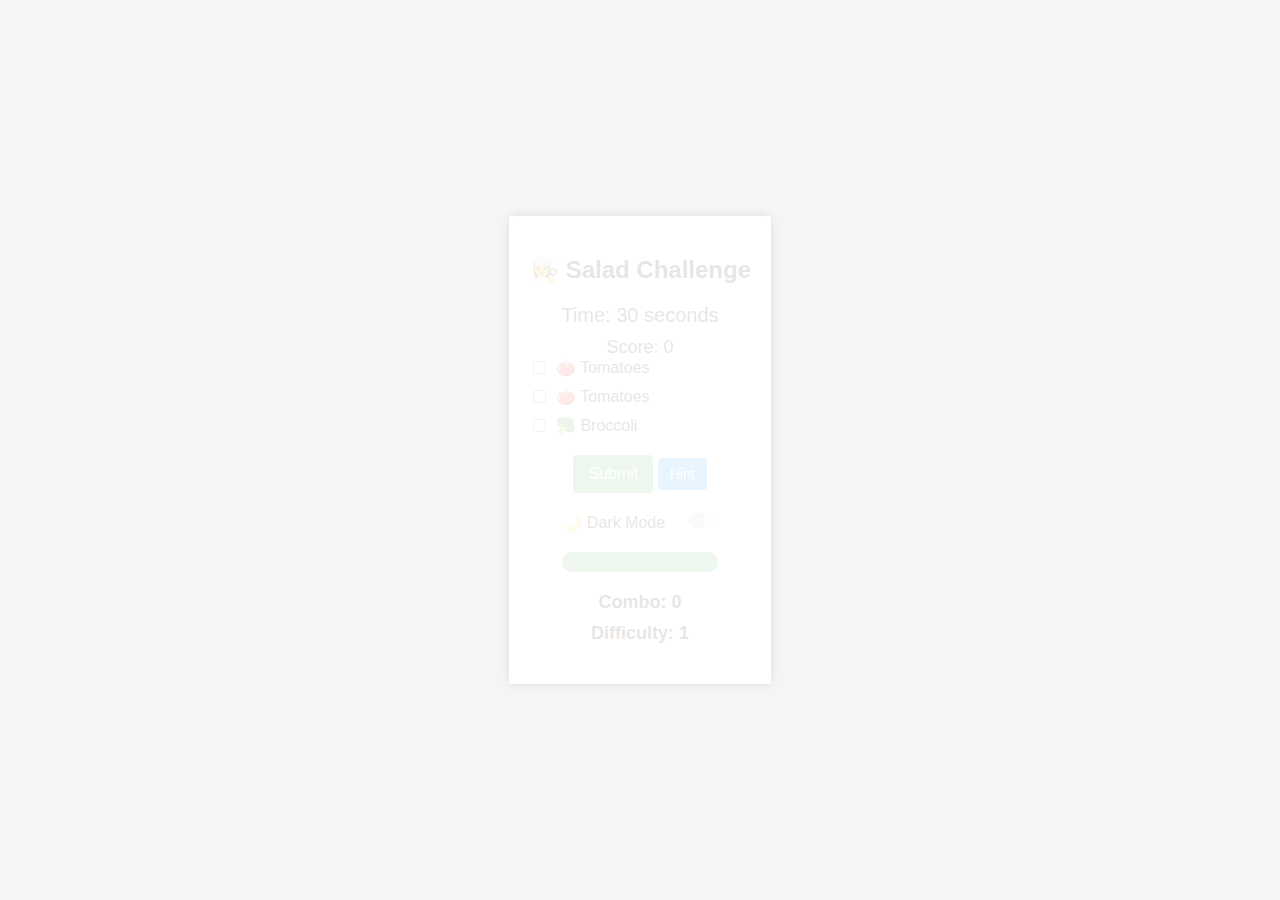
==== index.html @ 380d51a6 "Create index.html." ====
<!DOCTYPE html>
<html lang="en">
<head>
  <meta charset="UTF-8">
  <meta name="viewport" content="width=device-width, initial-scale=1.0">
  <title>👩‍🍳 Recipe Master Pro</title>
  <style>
    body {
      font-family: 'Segoe UI', Tahoma, Geneva, Verdana, sans-serif;
      background-color: #f5f5f5;
      margin: 0;
      display: flex;
      align-items: center;
      justify-content: center;
      height: 100vh;
      transition: background-color 0.3s;
    }

    #game-container {
      background-color: white;
      border-radius: 8px;
      padding: 20px;
      box-shadow: 0 0 10px rgba(0, 0, 0, 0.1);
      transition: background-color 0.3s;
      text-align: center;
      position: relative;
    }

    .ingredient {
      display: flex;
      align-items: center;
      margin-bottom: 10px;
    }

    .ingredient input {
      margin-right: 10px;
    }

    #submit-btn {
      background-color: #4caf50;
      color: white;
      padding: 10px 15px;
      border: none;
      border-radius: 4px;
      cursor: pointer;
      font-size: 16px;
      margin-top: 10px;
      transition: background-color 0.3s;
    }

    #timer {
      font-size: 20px;
      margin-top: 20px;
    }

    #score {
      font-size: 18px;
      margin-top: 10px;
    }

    #dark-mode-toggle {
      margin-top: 20px;
      display: flex;
      align-items: center;
      justify-content: center;
    }

    #dark-mode-toggle label {
      margin-left: 5px;
    }

    #dark-mode-toggle input {
      margin-left: 10px;
      opacity: 0;
      width: 0;
      height: 0;
    }

    .slider {
      position: relative;
      display: inline-block;
      width: 30px;
      height: 15px;
      background-color: #ccc;
      border-radius: 15px;
      transition: background-color 0.3s;
      cursor: pointer;
    }

    .slider:before {
      position: absolute;
      content: '';
      width: 15px;
      height: 15px;
      background-color: white;
      border-radius: 50%;
      transition: transform 0.3s;
    }

    .slider.dark-mode {
      background-color: #4caf50;
    }

    .slider.dark-mode:before {
      transform: translateX(15px);
    }

    #food-title {
      font-size: 24px;
      margin-top: 20px;
      font-weight: bold;
    }

    #start-countdown {
      position: absolute;
      top: 0;
      left: 0;
      width: 100%;
      height: 100%;
      background-color: rgba(255, 255, 255, 0.9);
      display: flex;
      align-items: center;
      justify-content: center;
      font-size: 36px;
      font-weight: bold;
      color: #4caf50;
      z-index: 1;
    }

    #game-over-message {
      font-size: 24px;
      font-weight: bold;
      color: #f44336;
      margin-top: 20px;
    }

    #progress-bar-container {
      margin-top: 20px;
      width: 100%;
      display: flex;
      align-items: center;
      justify-content: center;
    }

    #progress-bar {
      width: 70%;
      height: 20px;
      background-color: #e0e0e0;
      border-radius: 10px;
      overflow: hidden;
    }

    #progress-bar-inner {
      height: 100%;
      background-color: #4caf50;
      border-radius: 10px;
      transition: width 1s linear;
    }

    #hint-btn {
      background-color: #2196f3;
      color: white;
      padding: 8px 12px;
      border: none;
      border-radius: 4px;
      cursor: pointer;
      font-size: 14px;
      margin-top: 10px;
      transition: background-color 0.3s;
    }

    #combo-container {
      margin-top: 20px;
      font-size: 18px;
      font-weight: bold;
    }

    #difficulty-level {
      margin-top: 10px;
      font-size: 18px;
      font-weight: bold;
    }
  </style>
</head>
<body>
  <div id="game-container">
    <div id="start-countdown"></div>
    <h1 id="food-title">👩‍🍳 Recipe Master Pro</h1>
    <div id="timer">Time: <span id="time">30</span> seconds</div>
    <div id="score">Score: <span id="score-value">0</span></div>

    <div id="ingredients-container"></div>

    <button id="submit-btn" onclick="submitGuess()">Submit</button>
    <button id="hint-btn" onclick="getHint()">Hint</button>

    <div id="dark-mode-toggle">
      🌙 Dark Mode
      <label class="switch" for="dark-mode-checkbox">
        <input type="checkbox" id="dark-mode-checkbox" onclick="toggleDarkMode()">
        <span class="slider"></span>
      </label>
    </div>

    <div id="progress-bar-container">
      <div id="progress-bar">
        <div id="progress-bar-inner"></div>
      </div>
    </div>

    <div id="combo-container">Combo: <span id="combo">0</span></div>
    <div id="difficulty-level">Difficulty: <span id="difficulty">1</span></div>

    <div id="game-over-message"></div>
  </div>

  <script>
    let timer;
    let timeRemaining = 30;
    let score = 0;
    let combo = 0;
    let difficulty = 1;
    let isGameRunning = false;
    let hintUsed = false;
    let bonusRoundActive = false;
    let bonusRoundTime = 10;

    function startGame() {
      isGameRunning = true;
      hintUsed = false;
      bonusRoundActive = false;
      combo = 0;
      difficulty = 1;
      updateFoodTitle();
      generateIngredients();
      updateTimer();
      timer = setInterval(updateTimer, 1000);
      startCountdown();
    }

    function updateFoodTitle() {
      const foodTitle = document.getElementById('food-title');
      const foodOptions = ['Pizza', 'Burger', 'Sushi', 'Pasta', 'Salad', 'Tacos', 'Ice Cream', 'Smoothie'];
      const randomFood = foodOptions[Math.floor(Math.random() * foodOptions.length)];
      foodTitle.textContent = `👩‍🍳 ${randomFood} Challenge`;
    }

    function generateIngredients() {
      const ingredientsContainer = document.getElementById('ingredients-container');
      ingredientsContainer.innerHTML = '';

      const difficultyFactors = [1, 2, 3]; // Adjust difficulty levels as needed

      for (let i = 0; i < (bonusRoundActive ? 4 : 3); i++) {
        const randomIndex = Math.floor(Math.random() * difficultyFactors.length);
        const ingredientDifficulty = difficultyFactors[randomIndex];
        const ingredient = getIngredientByDifficulty(ingredientDifficulty);

        const ingredientDiv = document.createElement('div');
        ingredientDiv.className = 'ingredient';
        ingredientDiv.innerHTML = `
          <input type="checkbox" id="ingredient${i}" class="ingredient-checkbox">
          <label for="ingredient${i}">${ingredient}</label>
        `;

        ingredientsContainer.appendChild(ingredientDiv);
      }
    }

    function getIngredientByDifficulty(difficulty) {
      const ingredients = {
        1: ['🍅 Tomatoes', '🥦 Broccoli', '🍤 Shrimp', '🧀 Cheese'],
        2: ['🍕 Pizza', '🍔 Burger', '🍣 Sushi', '🍝 Pasta'],
        3: ['🥩 Steak', '🍖 BBQ Ribs', '🍗 Fried Chicken', '🍜 Ramen']
      };

      const randomIndex = Math.floor(Math.random() * ingredients[difficulty].length);
      return ingredients[difficulty][randomIndex];
    }

    function updateTimer() {
      const timeElement = document.getElementById('time');
      timeElement.textContent = timeRemaining;

      if (timeRemaining <= 0) {
        endGame();
      } else {
        timeRemaining--;

        if (bonusRoundActive) {
          updateProgressBar();
        }
      }
    }

    function startCountdown() {
      const startCountdownElement = document.getElementById('start-countdown');
      let countdown = 3;

      const countdownInterval = setInterval(() => {
        startCountdownElement.textContent = countdown;
        countdown--;

        if (countdown < 0) {
          clearInterval(countdownInterval);
          startCountdownElement.style.display = 'none';
        }
      }, 1000);
    }

    function submitGuess() {
      if (!isGameRunning) return;

      const selectedIngredients = document.querySelectorAll('.ingredient-checkbox:checked');
      const correctIngredients = bonusRoundActive ? ['ingredient0', 'ingredient1', 'ingredient2', 'ingredient3'] : ['ingredient0', 'ingredient1', 'ingredient2'];

      const isCorrect = Array.from(selectedIngredients).every(ingredient => correctIngredients.includes(ingredient.id));

      if (isCorrect) {
        if (bonusRoundActive) {
          score += 2 * difficulty; // Double points for bonus round, multiplied by difficulty
          combo++;
        } else {
          score += difficulty;
          combo++;
        }
        document.getElementById('score-value').textContent = score;
        document.getElementById('combo').textContent = combo;
      } else {
        // Incorrect guess, reset combo
        combo = 0;
        document.getElementById('combo').textContent = combo;

        // Penalty for incorrect guess
        timeRemaining = Math.max(0, timeRemaining - 3);
      }

      playSound(isCorrect ? 'correct.mp3' : 'incorrect.mp3');
      generateIngredients();
      if (!bonusRoundActive && score % 5 === 0) {
        startBonusRound();
      }
    }

    function startBonusRound() {
      bonusRoundActive = true;
      bonusRoundTime = 10;
      updateProgressBar();
      setTimeout(endBonusRound, bonusRoundTime * 1000);
      generateIngredients();
    }

    function endBonusRound() {
      bonusRoundActive = false;
      updateDifficulty();
      generateIngredients();
    }

    function updateDifficulty() {
      difficulty = Math.min(3, Math.ceil(score / 10)); // Increase difficulty every 10 points, capped at 3
      document.getElementById('difficulty').textContent = difficulty;
    }

    function updateProgressBar() {
      const progressBarInner = document.getElementById('progress-bar-inner');
      const progress = (bonusRoundTime - timeRemaining) / bonusRoundTime * 100;
      progressBarInner.style.width = `${progress}%`;
    }

    function getHint() {
      if (!isGameRunning || hintUsed) return;

      hintUsed = true;
      const hintBtn = document.getElementById('hint-btn');
      hintBtn.disabled = true;

      const correctIngredients = bonusRoundActive ? ['ingredient0', 'ingredient1', 'ingredient2', 'ingredient3'] : ['ingredient0', 'ingredient1', 'ingredient2'];

      const hintIngredient = correctIngredients[Math.floor(Math.random() * correctIngredients.length)];
      const hintLabel = document.querySelector(`label[for=${hintIngredient}]`);
      hintLabel.style.color = '#ff5722'; // Highlight the hint
    }

    function endGame() {
      clearInterval(timer);
      isGameRunning = false;
      const gameOverMessageElement = document.getElementById('game-over-message');
      gameOverMessageElement.textContent = `Game over! Your score is ${score}`;
      gameOverMessageElement.style.display = 'block';
      playSound('game-over.mp3');
      resetGame();
    }

    function resetGame() {
      timeRemaining = 30;
      score = 0;
      combo = 0;
      difficulty = 1;
      updateProgressBar();
      document.getElementById('score-value').textContent = score;
      document.getElementById('combo').textContent = combo;
      document.getElementById('difficulty').textContent = difficulty;
      document.getElementById('hint-btn').disabled = false;
      document.getElementById('game-over-message').style.display = 'none';
      startGame();
    }

    function toggleDarkMode() {
      const body = document.body;
      const gameContainer = document.getElementById('game-container');
      const darkModeCheckbox = document.getElementById('dark-mode-checkbox');

      body.classList.toggle('dark-mode');
      gameContainer.classList.toggle('dark-mode');

      // Save user preference in local storage
      localStorage.setItem('dark-mode', darkModeCheckbox.checked);
    }

    function playSound(soundFile) {
      const audio = new Audio(soundFile);
      audio.play();
    }

    // Apply dark mode preference from local storage
    const darkModePreference = localStorage.getItem('dark-mode') === 'true';
    if (darkModePreference) {
      toggleDarkMode();
    }

    // Start the game when the page loads
    window.onload = startGame;
  </script>
</body>
</html>
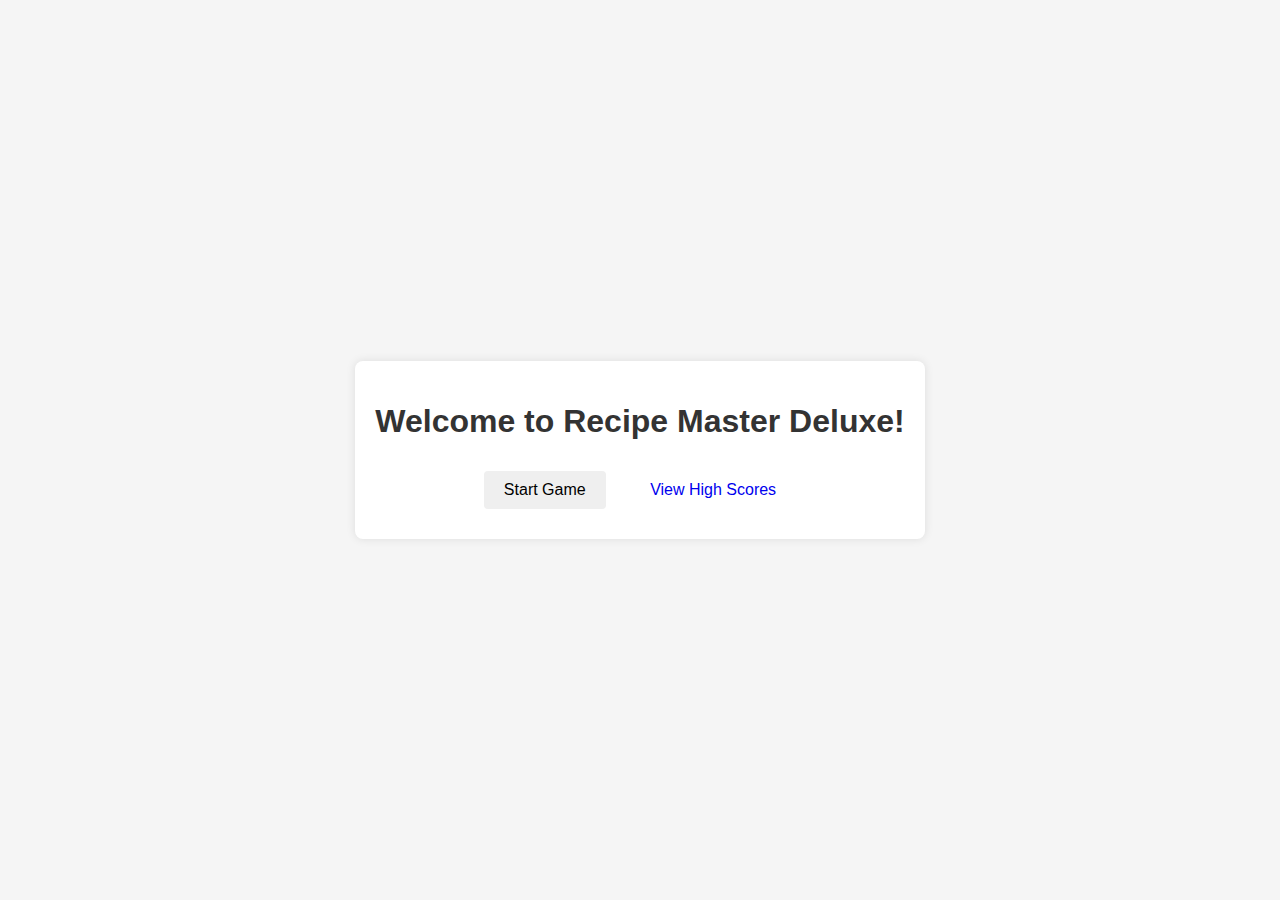
==== commit 457f3b4b: "Add files via upload" ====
--- a/index.html
+++ b/index.html
@@ -3,433 +3,15 @@
 <head>
   <meta charset="UTF-8">
   <meta name="viewport" content="width=device-width, initial-scale=1.0">
-  <title>👩‍🍳 Recipe Master Pro</title>
-  <style>
-    body {
-      font-family: 'Segoe UI', Tahoma, Geneva, Verdana, sans-serif;
-      background-color: #f5f5f5;
-      margin: 0;
-      display: flex;
-      align-items: center;
-      justify-content: center;
-      height: 100vh;
-      transition: background-color 0.3s;
-    }
-
-    #game-container {
-      background-color: white;
-      border-radius: 8px;
-      padding: 20px;
-      box-shadow: 0 0 10px rgba(0, 0, 0, 0.1);
-      transition: background-color 0.3s;
-      text-align: center;
-      position: relative;
-    }
-
-    .ingredient {
-      display: flex;
-      align-items: center;
-      margin-bottom: 10px;
-    }
-
-    .ingredient input {
-      margin-right: 10px;
-    }
-
-    #submit-btn {
-      background-color: #4caf50;
-      color: white;
-      padding: 10px 15px;
-      border: none;
-      border-radius: 4px;
-      cursor: pointer;
-      font-size: 16px;
-      margin-top: 10px;
-      transition: background-color 0.3s;
-    }
-
-    #timer {
-      font-size: 20px;
-      margin-top: 20px;
-    }
-
-    #score {
-      font-size: 18px;
-      margin-top: 10px;
-    }
-
-    #dark-mode-toggle {
-      margin-top: 20px;
-      display: flex;
-      align-items: center;
-      justify-content: center;
-    }
-
-    #dark-mode-toggle label {
-      margin-left: 5px;
-    }
-
-    #dark-mode-toggle input {
-      margin-left: 10px;
-      opacity: 0;
-      width: 0;
-      height: 0;
-    }
-
-    .slider {
-      position: relative;
-      display: inline-block;
-      width: 30px;
-      height: 15px;
-      background-color: #ccc;
-      border-radius: 15px;
-      transition: background-color 0.3s;
-      cursor: pointer;
-    }
-
-    .slider:before {
-      position: absolute;
-      content: '';
-      width: 15px;
-      height: 15px;
-      background-color: white;
-      border-radius: 50%;
-      transition: transform 0.3s;
-    }
-
-    .slider.dark-mode {
-      background-color: #4caf50;
-    }
-
-    .slider.dark-mode:before {
-      transform: translateX(15px);
-    }
-
-    #food-title {
-      font-size: 24px;
-      margin-top: 20px;
-      font-weight: bold;
-    }
-
-    #start-countdown {
-      position: absolute;
-      top: 0;
-      left: 0;
-      width: 100%;
-      height: 100%;
-      background-color: rgba(255, 255, 255, 0.9);
-      display: flex;
-      align-items: center;
-      justify-content: center;
-      font-size: 36px;
-      font-weight: bold;
-      color: #4caf50;
-      z-index: 1;
-    }
-
-    #game-over-message {
-      font-size: 24px;
-      font-weight: bold;
-      color: #f44336;
-      margin-top: 20px;
-    }
-
-    #progress-bar-container {
-      margin-top: 20px;
-      width: 100%;
-      display: flex;
-      align-items: center;
-      justify-content: center;
-    }
-
-    #progress-bar {
-      width: 70%;
-      height: 20px;
-      background-color: #e0e0e0;
-      border-radius: 10px;
-      overflow: hidden;
-    }
-
-    #progress-bar-inner {
-      height: 100%;
-      background-color: #4caf50;
-      border-radius: 10px;
-      transition: width 1s linear;
-    }
-
-    #hint-btn {
-      background-color: #2196f3;
-      color: white;
-      padding: 8px 12px;
-      border: none;
-      border-radius: 4px;
-      cursor: pointer;
-      font-size: 14px;
-      margin-top: 10px;
-      transition: background-color 0.3s;
-    }
-
-    #combo-container {
-      margin-top: 20px;
-      font-size: 18px;
-      font-weight: bold;
-    }
-
-    #difficulty-level {
-      margin-top: 10px;
-      font-size: 18px;
-      font-weight: bold;
-    }
-  </style>
+  <title>👩‍🍳 Recipe Master Deluxe</title>
+  <link rel="stylesheet" href="styles.css">
 </head>
 <body>
-  <div id="game-container">
-    <div id="start-countdown"></div>
-    <h1 id="food-title">👩‍🍳 Recipe Master Pro</h1>
-    <div id="timer">Time: <span id="time">30</span> seconds</div>
-    <div id="score">Score: <span id="score-value">0</span></div>
-
-    <div id="ingredients-container"></div>
-
-    <button id="submit-btn" onclick="submitGuess()">Submit</button>
-    <button id="hint-btn" onclick="getHint()">Hint</button>
-
-    <div id="dark-mode-toggle">
-      🌙 Dark Mode
-      <label class="switch" for="dark-mode-checkbox">
-        <input type="checkbox" id="dark-mode-checkbox" onclick="toggleDarkMode()">
-        <span class="slider"></span>
-      </label>
-    </div>
-
-    <div id="progress-bar-container">
-      <div id="progress-bar">
-        <div id="progress-bar-inner"></div>
-      </div>
-    </div>
-
-    <div id="combo-container">Combo: <span id="combo">0</span></div>
-    <div id="difficulty-level">Difficulty: <span id="difficulty">1</span></div>
-
-    <div id="game-over-message"></div>
+  <div id="landing-container">
+    <h1>Welcome to Recipe Master Deluxe!</h1>
+    <button onclick="startGaming()">Start Game</button>
+    <a href="highscores.html">View High Scores</a>
+    <script src="script.js"></script>
   </div>
-
-  <script>
-    let timer;
-    let timeRemaining = 30;
-    let score = 0;
-    let combo = 0;
-    let difficulty = 1;
-    let isGameRunning = false;
-    let hintUsed = false;
-    let bonusRoundActive = false;
-    let bonusRoundTime = 10;
-
-    function startGame() {
-      isGameRunning = true;
-      hintUsed = false;
-      bonusRoundActive = false;
-      combo = 0;
-      difficulty = 1;
-      updateFoodTitle();
-      generateIngredients();
-      updateTimer();
-      timer = setInterval(updateTimer, 1000);
-      startCountdown();
-    }
-
-    function updateFoodTitle() {
-      const foodTitle = document.getElementById('food-title');
-      const foodOptions = ['Pizza', 'Burger', 'Sushi', 'Pasta', 'Salad', 'Tacos', 'Ice Cream', 'Smoothie'];
-      const randomFood = foodOptions[Math.floor(Math.random() * foodOptions.length)];
-      foodTitle.textContent = `👩‍🍳 ${randomFood} Challenge`;
-    }
-
-    function generateIngredients() {
-      const ingredientsContainer = document.getElementById('ingredients-container');
-      ingredientsContainer.innerHTML = '';
-
-      const difficultyFactors = [1, 2, 3]; // Adjust difficulty levels as needed
-
-      for (let i = 0; i < (bonusRoundActive ? 4 : 3); i++) {
-        const randomIndex = Math.floor(Math.random() * difficultyFactors.length);
-        const ingredientDifficulty = difficultyFactors[randomIndex];
-        const ingredient = getIngredientByDifficulty(ingredientDifficulty);
-
-        const ingredientDiv = document.createElement('div');
-        ingredientDiv.className = 'ingredient';
-        ingredientDiv.innerHTML = `
-          <input type="checkbox" id="ingredient${i}" class="ingredient-checkbox">
-          <label for="ingredient${i}">${ingredient}</label>
-        `;
-
-        ingredientsContainer.appendChild(ingredientDiv);
-      }
-    }
-
-    function getIngredientByDifficulty(difficulty) {
-      const ingredients = {
-        1: ['🍅 Tomatoes', '🥦 Broccoli', '🍤 Shrimp', '🧀 Cheese'],
-        2: ['🍕 Pizza', '🍔 Burger', '🍣 Sushi', '🍝 Pasta'],
-        3: ['🥩 Steak', '🍖 BBQ Ribs', '🍗 Fried Chicken', '🍜 Ramen']
-      };
-
-      const randomIndex = Math.floor(Math.random() * ingredients[difficulty].length);
-      return ingredients[difficulty][randomIndex];
-    }
-
-    function updateTimer() {
-      const timeElement = document.getElementById('time');
-      timeElement.textContent = timeRemaining;
-
-      if (timeRemaining <= 0) {
-        endGame();
-      } else {
-        timeRemaining--;
-
-        if (bonusRoundActive) {
-          updateProgressBar();
-        }
-      }
-    }
-
-    function startCountdown() {
-      const startCountdownElement = document.getElementById('start-countdown');
-      let countdown = 3;
-
-      const countdownInterval = setInterval(() => {
-        startCountdownElement.textContent = countdown;
-        countdown--;
-
-        if (countdown < 0) {
-          clearInterval(countdownInterval);
-          startCountdownElement.style.display = 'none';
-        }
-      }, 1000);
-    }
-
-    function submitGuess() {
-      if (!isGameRunning) return;
-
-      const selectedIngredients = document.querySelectorAll('.ingredient-checkbox:checked');
-      const correctIngredients = bonusRoundActive ? ['ingredient0', 'ingredient1', 'ingredient2', 'ingredient3'] : ['ingredient0', 'ingredient1', 'ingredient2'];
-
-      const isCorrect = Array.from(selectedIngredients).every(ingredient => correctIngredients.includes(ingredient.id));
-
-      if (isCorrect) {
-        if (bonusRoundActive) {
-          score += 2 * difficulty; // Double points for bonus round, multiplied by difficulty
-          combo++;
-        } else {
-          score += difficulty;
-          combo++;
-        }
-        document.getElementById('score-value').textContent = score;
-        document.getElementById('combo').textContent = combo;
-      } else {
-        // Incorrect guess, reset combo
-        combo = 0;
-        document.getElementById('combo').textContent = combo;
-
-        // Penalty for incorrect guess
-        timeRemaining = Math.max(0, timeRemaining - 3);
-      }
-
-      playSound(isCorrect ? 'correct.mp3' : 'incorrect.mp3');
-      generateIngredients();
-      if (!bonusRoundActive && score % 5 === 0) {
-        startBonusRound();
-      }
-    }
-
-    function startBonusRound() {
-      bonusRoundActive = true;
-      bonusRoundTime = 10;
-      updateProgressBar();
-      setTimeout(endBonusRound, bonusRoundTime * 1000);
-      generateIngredients();
-    }
-
-    function endBonusRound() {
-      bonusRoundActive = false;
-      updateDifficulty();
-      generateIngredients();
-    }
-
-    function updateDifficulty() {
-      difficulty = Math.min(3, Math.ceil(score / 10)); // Increase difficulty every 10 points, capped at 3
-      document.getElementById('difficulty').textContent = difficulty;
-    }
-
-    function updateProgressBar() {
-      const progressBarInner = document.getElementById('progress-bar-inner');
-      const progress = (bonusRoundTime - timeRemaining) / bonusRoundTime * 100;
-      progressBarInner.style.width = `${progress}%`;
-    }
-
-    function getHint() {
-      if (!isGameRunning || hintUsed) return;
-
-      hintUsed = true;
-      const hintBtn = document.getElementById('hint-btn');
-      hintBtn.disabled = true;
-
-      const correctIngredients = bonusRoundActive ? ['ingredient0', 'ingredient1', 'ingredient2', 'ingredient3'] : ['ingredient0', 'ingredient1', 'ingredient2'];
-
-      const hintIngredient = correctIngredients[Math.floor(Math.random() * correctIngredients.length)];
-      const hintLabel = document.querySelector(`label[for=${hintIngredient}]`);
-      hintLabel.style.color = '#ff5722'; // Highlight the hint
-    }
-
-    function endGame() {
-      clearInterval(timer);
-      isGameRunning = false;
-      const gameOverMessageElement = document.getElementById('game-over-message');
-      gameOverMessageElement.textContent = `Game over! Your score is ${score}`;
-      gameOverMessageElement.style.display = 'block';
-      playSound('game-over.mp3');
-      resetGame();
-    }
-
-    function resetGame() {
-      timeRemaining = 30;
-      score = 0;
-      combo = 0;
-      difficulty = 1;
-      updateProgressBar();
-      document.getElementById('score-value').textContent = score;
-      document.getElementById('combo').textContent = combo;
-      document.getElementById('difficulty').textContent = difficulty;
-      document.getElementById('hint-btn').disabled = false;
-      document.getElementById('game-over-message').style.display = 'none';
-      startGame();
-    }
-
-    function toggleDarkMode() {
-      const body = document.body;
-      const gameContainer = document.getElementById('game-container');
-      const darkModeCheckbox = document.getElementById('dark-mode-checkbox');
-
-      body.classList.toggle('dark-mode');
-      gameContainer.classList.toggle('dark-mode');
-
-      // Save user preference in local storage
-      localStorage.setItem('dark-mode', darkModeCheckbox.checked);
-    }
-
-    function playSound(soundFile) {
-      const audio = new Audio(soundFile);
-      audio.play();
-    }
-
-    // Apply dark mode preference from local storage
-    const darkModePreference = localStorage.getItem('dark-mode') === 'true';
-    if (darkModePreference) {
-      toggleDarkMode();
-    }
-
-    // Start the game when the page loads
-    window.onload = startGame;
-  </script>
 </body>
 </html>
--- a/styles.css
+++ b/styles.css
@@ -0,0 +1,212 @@
+body {
+  font-family: 'Segoe UI', Tahoma, Geneva, Verdana, sans-serif;
+  background-color: #f5f5f5;
+  margin: 0;
+  display: flex;
+  align-items: center;
+  justify-content: center;
+  height: 100vh;
+  transition: background-color 0.3s;
+}
+
+
+h1 {
+  color: #333;
+}
+
+button, a {
+  display: inline-block;
+  margin: 10px;
+  padding: 10px 20px;
+  font-size: 16px;
+  text-align: center;
+  text-decoration: none;
+  cursor: pointer;
+  border: none;
+  border-radius: 4px;
+  transition: background-color 0.3s, color 0.3s;
+}
+
+button:hover, a:hover {
+  background-color: #4CAF50;
+  color: white;
+}
+
+button:active, a:active {
+  transform: translateY(2px);
+}
+
+  #game-container {
+    background-color: white;
+    border-radius: 8px;
+    padding: 20px;
+    box-shadow: 0 0 10px rgba(0, 0, 0, 0.1);
+    transition: background-color 0.3s;
+    text-align: center;
+    position: relative;
+  }
+  
+  #landing-container, #game-container, #highscores-container {
+    background-color: white;
+    border-radius: 8px;
+    padding: 20px;
+    box-shadow: 0 0 10px rgba(0, 0, 0, 0.1);
+    transition: background-color 0.3s;
+    text-align: center;
+    position: relative;
+  }
+
+  .ingredient {
+    display: flex;
+    align-items: center;
+    margin-bottom: 10px;
+  }
+
+  .ingredient input {
+    margin-right: 10px;
+  }
+
+  #submit-btn {
+    background-color: #4caf50;
+    color: white;
+    padding: 10px 15px;
+    border: none;
+    border-radius: 4px;
+    cursor: pointer;
+    font-size: 16px;
+    margin-top: 10px;
+    transition: background-color 0.3s;
+  }
+
+  #timer {
+    font-size: 20px;
+    margin-top: 20px;
+  }
+
+  #score {
+    font-size: 18px;
+    margin-top: 10px;
+  }
+
+  #dark-mode-toggle {
+    margin-top: 20px;
+    display: flex;
+    align-items: center;
+    justify-content: center;
+  }
+
+  #dark-mode-toggle label {
+    margin-left: 5px;
+  }
+
+  #dark-mode-toggle input {
+    margin-left: 10px;
+    opacity: 0;
+    width: 0;
+    height: 0;
+  }
+
+  .slider {
+    position: relative;
+    display: inline-block;
+    width: 30px;
+    height: 15px;
+    background-color: #ccc;
+    border-radius: 15px;
+    transition: background-color 0.3s;
+    cursor: pointer;
+  }
+
+  .slider:before {
+    position: absolute;
+    content: '';
+    width: 15px;
+    height: 15px;
+    background-color: white;
+    border-radius: 50%;
+    transition: transform 0.3s;
+  }
+
+  .slider.dark-mode {
+    background-color: #4caf50;
+  }
+
+  .slider.dark-mode:before {
+    transform: translateX(15px);
+  }
+
+  #food-title {
+    font-size: 24px;
+    margin-top: 20px;
+    font-weight: bold;
+  }
+
+  #start-countdown {
+    position: absolute;
+    top: 0;
+    left: 0;
+    width: 100%;
+    height: 100%;
+    background-color: rgba(255, 255, 255, 0.9);
+    display: flex;
+    align-items: center;
+    justify-content: center;
+    font-size: 36px;
+    font-weight: bold;
+    color: #4caf50;
+    z-index: 1;
+  }
+
+  #game-over-message {
+    font-size: 24px;
+    font-weight: bold;
+    color: #f44336;
+    margin-top: 20px;
+  }
+
+  #progress-bar-container {
+    margin-top: 20px;
+    width: 100%;
+    display: flex;
+    align-items: center;
+    justify-content: center;
+  }
+
+  #progress-bar {
+    width: 70%;
+    height: 20px;
+    background-color: #e0e0e0;
+    border-radius: 10px;
+    overflow: hidden;
+  }
+
+  #progress-bar-inner {
+    height: 100%;
+    background-color: #4caf50;
+    border-radius: 10px;
+    transition: width 1s linear;
+  }
+
+  #hint-btn {
+    background-color: #2196f3;
+    color: white;
+    padding: 8px 12px;
+    border: none;
+    border-radius: 4px;
+    cursor: pointer;
+    font-size: 14px;
+    margin-top: 10px;
+    transition: background-color 0.3s;
+  }
+
+  #combo-container {
+    margin-top: 20px;
+    font-size: 18px;
+    font-weight: bold;
+  }
+
+  #difficulty-level {
+    margin-top: 10px;
+    font-size: 18px;
+    font-weight: bold;
+  }